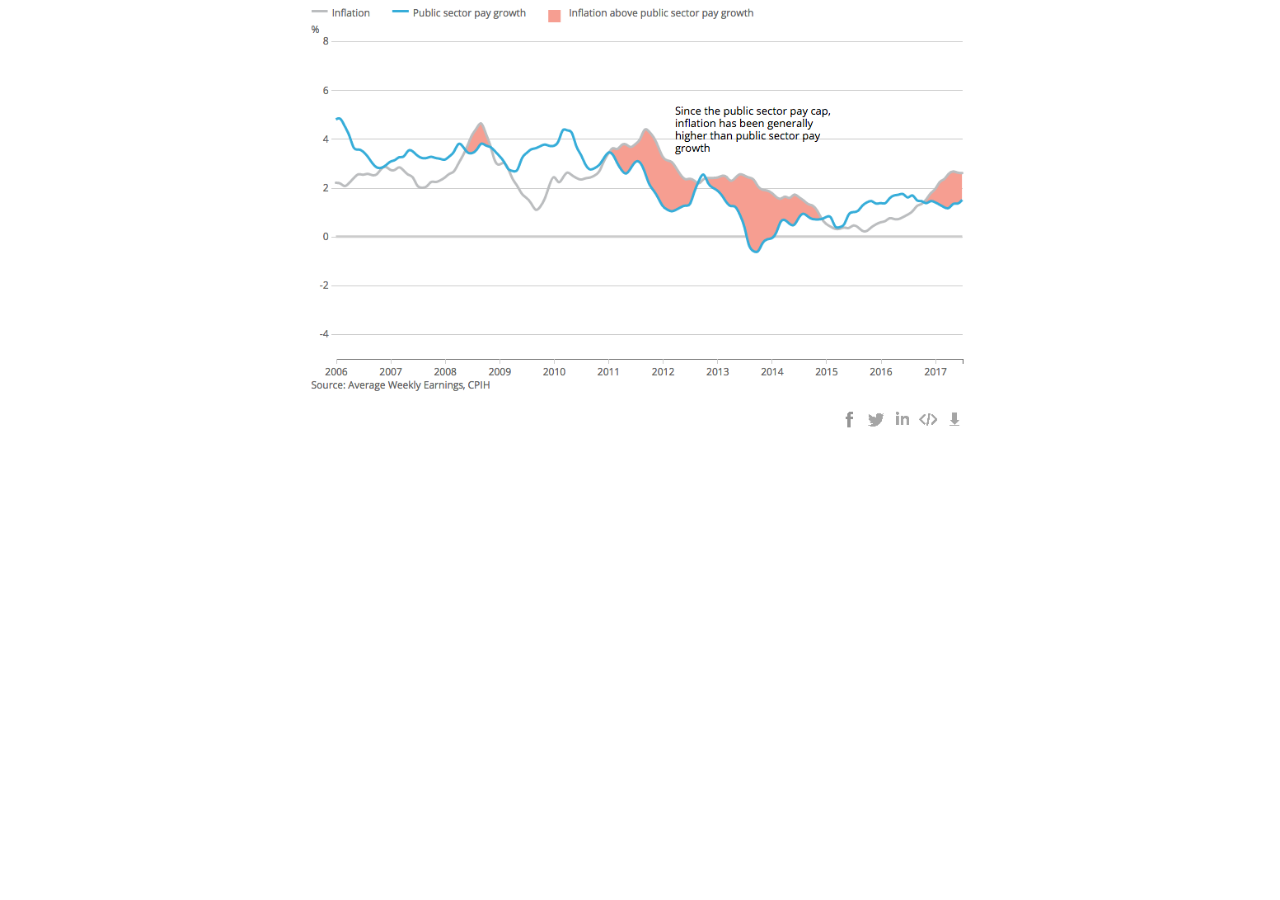
==== Icon-array/index.html @ abd40598 "icon-array" ====
<!DOCTYPE html>
<html lang="en">

<head>
  <link href='https://fonts.googleapis.com/css?family=Open+Sans:400,700' rel='stylesheet' type='ext/css'>
  <title></title>

  <meta name="description" content="">
  <meta http-equiv="X-UA-Compatible" content="IE=edge" />
  <meta name="viewport" content="width=device-width, initial-scale=1, minimum-scale=1, maximum-scale=1, user-scalable=no" />
  <meta http-equiv="content-type" content="text/html; charset=utf-8" />

  <link rel="stylesheet" href="../lib/globalStyle.css" />
  <link rel="stylesheet" href="../lib/bootstrap-grid.css" />
<style>
body{
  max-width: 700px;
}
</style>
</head>


<body>

  <div class="container-fluid">
    <div id="graphic" class="row no-gutters">
      <img src="fallback.png" alt="[Chart]" />
    </div>
  </div>

  <div id="keypoints">
    <p></p>
  </div>

  <div id="footer">
  </div>

  <script src="https://cdn.ons.gov.uk/vendor/d3/4.13.0/d3.min.js" type="text/javascript"></script>
  <script src="../lib/modernizr.svg.min.js" type="text/javascript"></script>
  <script src="https://cdn.ons.gov.uk/vendor/pym/1.3.2/pym.min.js" type="text/javascript"></script>
  <script src="../lib/d3-iconarray.js" type="text/javascript"></script>

  <script>
    var graphic = d3.select('#graphic');
    var keypoints = d3.select('#keypoints');
    var footer = d3.select(".footer");
    var pymChild = null;

    function drawGraphic(width) {
          // clear out existing graphics
      graphic.selectAll("*").remove();
      keypoints.selectAll("*").remove();
      footer.selectAll("*").remove();

      chart_width=parseInt(graphic.style('width'))

      dotmargin={top:dvc.essential.dotRadius*2,
                right:dvc.essential.dotRadius*2,
                bottom:dvc.essential.dotRadius*2,
                left:dvc.essential.dotRadius*2}

      var x = d3.scaleLinear()
				.range([0, (2*dvc.essential.gridWidth+2)*dvc.essential.dotRadius])
				.domain([0, dvc.essential.gridWidth]);

      var y = d3.scaleLinear()
          .range([0,dvc.essential.gridHeight*dvc.essential.dotRadius+dotmargin.top])
          .domain([0,dvc.essential.gridHeight])

      var colour = d3.scaleOrdinal()
                    .domain(graphic_data.map(function(d){return d.group}))
                    .range(dvc.essential.colour_palette)

      var layout= d3_iconarray.layout()
        .width(dvc.essential.gridWidth)
        .height(dvc.essential.gridHeight)
        .widthFirst(dvc.essential.widthFirst)


      //create layouts for each group
      layouts={}
      for(i=0;i<graphic_data.length;i++){
        layouts[graphic_data[i].group]=layout(d3.range(0,graphic_data[i].value,1))
      }

      graphic.selectAll('div')
      .data(graphic_data)
    	.enter()
    	.append('div')
      .attr('class','col-sm')
    	.call(arrayBars);



      function arrayBars(parent){
      		parent.append('p')
      			.attr('class','bar-label')
      			.html(function(d){
      				return d.group + " £" + d.value;
      			});

      		parent.append('svg')
      			.attr('width', ((2*dvc.essential.gridWidth+2)*dvc.essential.dotRadius)+dotmargin.left+dotmargin.right)
            .attr('height', 2*(dvc.essential.gridHeight*dvc.essential.dotRadius+dotmargin.top+dotmargin.bottom))
      		.append('g')
      			.attr('transform','translate('+dotmargin.left+','+dotmargin.top+')')
      			.attr('class',function(d){return d.group})
      		.selectAll('circle')
      			.data(function(d){
              var thislayout = layout( d3.range(0, d.value, 1) );
              thislayout.forEach(function(e){
                e["group"]=d.group
              })
              return thislayout })
      		.enter()
      			.append('circle')
      				.attr('cx',function(d){ return x(d.position.x); })
      				.attr('cy',function(d){ return 2*y(d.position.y); })
      				.attr('r', dvc.essential.dotRadius)
              .attr('fill',function(d,i){return colour(d.group)})
      }

      d3.selectAll('svg')
      .selectAll('circles')
      .attr('fill',function(d,i){return dvc.essential.colour_palette[i]})

      //create link to source
      d3.select('#footer')
        .append("h6")
        .attr("id", "source")
        .html("Source: "+dvc.essential.sourceText[0])

      //use pym to calculate chart dimensions
      if (pymChild) {
        pymChild.sendHeight();
      }

    } // ends drawGraphic



    //check whether browser can cope with svg
    if (Modernizr.svg) {
      //load config
      d3.json("config.json", function(error, config) {
        dvc = config

        //load chart data
        d3.csv(dvc.essential.graphic_data_url, function(error, data) {
          graphic_data = data;

          //use pym to create iframed chart dependent on specified variables
          pymChild = new pym.Child({
            renderCallback: drawGraphic
          });
        });
      })

    } else {
      //use pym to create iframe containing fallback image (which is set as default)
      pymChild = new pym.Child();
      if (pymChild) {
        pymChild.sendHeight();
      }
    }
  </script>
</body>

</html>
---- lib/globalStyle.css ----
html, body, div, span, applet, object, iframe,
		h1, h2, h3, h4, h5, h6, p, blockquote, pre,
		a, abbr, acronym, address, big, cite, code,
		del, dfn, em, img, ins, kbd, q, s, samp,
		small, strike, strong, sub, sup, tt, var,
		b, u, i, center,
		dl, dt, dd, ol, ul, li,
		fieldset, form, label, legend,
		table, caption, tbody, tfoot, thead, tr, th, td,
		article, aside, canvas, details, embed,
		figure, figcaption, footer, header, hgroup,
		menu, nav, output, ruby, section, summary,
		time, mark, audio, video
		{
			margin: 0;
			padding: 0;
			border: 0;
			font-size: 100%;
			font: inherit;
			vertical-align: baseline;
		}



        html
		{
			-webkit-text-size-adjust: none; /* prevent font scaling in landscape */
		}



        body /* required */
		{
            font-family: 'Open Sans', sans-serif;
			font-weight:400;
			max-width:944px;
			margin: 0px auto;
        }



        a, /* required */
		a:link,
		a:visited
		{
            color: #4774CC;
            text-decoration: none;
        }



        a:hover, /* required */
		a:active
		{
			opacity: 0.7;
		}



        /*.footnotes p,*/
        .footer  /* required */
		{
            font-size: 14px;
            color: #808080;
			font-weight:100;
			padding-bottom:2px;
        }



        /* chart */
        #graphic /* required */
		{
            width: 100%;
        }



        #graphic:before, /* required */
        #graphic:after
		{
            content: " "; /* 1 */
            display: table; /* 2 */
        }



        #graphic:after /* required */
		{
			clear: both;
		}

		.svgRect{
			fill: white;
		}

		/* y-axis tick labels */
        #graphic .axis  /* required */
		{
            font-size: 12px;
            fill: #666;
        }


		/* x-axis baseline; not to be confused with centreline. Can consider overlaying this with #centreline */
        #graphic .axis path  /* required */
		{
            fill: none;
            stroke: #ccc;
            shape-rendering: crispEdges;
        }


		#graphic .axis line /* required */
		{
            fill: none;
            stroke: #ccc;
            shape-rendering: crispEdges;
        }

		/* y-axis line path */
        #graphic .axis.y path /* required */
		{
			display: none;
		}



		/* y-axis full width grid lines */
        #graphic .grid .tick line/* required */
		{
            stroke: #CCC;
            stroke-width: 1px;
            shape-rendering: crispEdges;
        }



		/* plotted graph line */
        #graphic .line /* required */
		{
            fill: none; /* must be 'none' */
            stroke-width: 3px;
			stroke-linecap:round;
			stroke-linejoin:round;
        }

        #graphic img /* required */
		{
            max-width: 100%;
            height: auto;
        }

			/* legend elements */
        #graphic .key /* required */
		{
            display: inline-block;
            margin: 0 0 1em 0;
            padding: 0;
            line-height: 15px;
        }


		/* legend elements */
        #graphic .key li/* required */
		{
            display: inline-block;
            margin: 0 18px 0 0;
            padding: 0;
            line-height: 15px;
        }



        /* legend coloured elements */
        #graphic .key b/* required */
		{
            display: inline-block;
            width: 35px;
            height: 15px;
            margin-right: 6px;
            float: left;
			background-color:none;
			margin-top:8px;
        }


		 #graphic .legendBlocks{ /* new for Cluster chart */
            width: 15px !important;
			margin-top:0px !important;
		}


		/* y-axis units label */
        #graphic .unit/* required */
		{
            font-size:12px;
            fill:#333333;
            text-align: left;
			width:130px;
			height:20px;
			display:block;
			float:none;
        }

		.annotext0, .annotext1, .annotext2, .annotext3 {
		    font-family: 'Open Sans', sans-serif;
			font-size: 12px;
			fill: #666;
			font-weight:500;
		}


     	.annocirc0, .annocirc1, .annocirc2, .annocirc3{
			stroke:#E66500;
			stroke-width:2px;
			fill: #E66500;
			display:inline;
		}

		#centreline /* required */
		{
			stroke:#666;
			stroke-width:3px;
		}



		/* y- and x-axis tick text */
		.domain/* required. BOTH MUST BE NONE */
		{
			fill:none;
			stroke:none;
		}


		.circles
		{
			float:left;
		}


		/* footnotes to graph */
		#keypoints/* required. */
		{
			margin-bottom:10px;
			color:#666;
			font-weight:700;
		}

		#keypoints p/* required. */
		{
			/* margin-bottom:0.6em; */
		}


		#downloadshare:hover {
			cursor:pointer;
			cursor:hand;
		}
		#embedShare:hover {
			cursor:pointer;
			cursor:hand;
		}
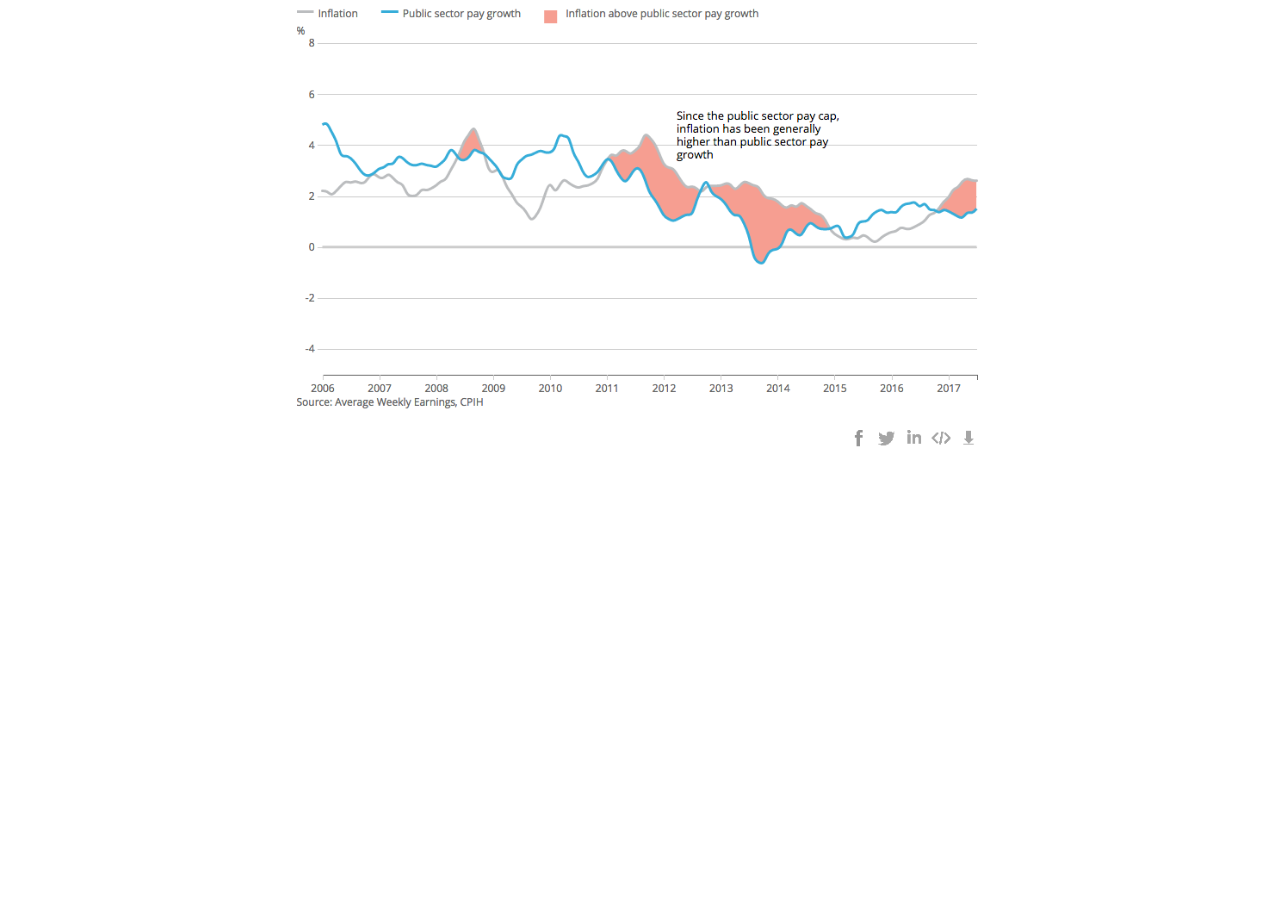
==== commit 9ef269e2: "New icon array chart" ====
--- a/Icon-array/index.html
+++ b/Icon-array/index.html
@@ -11,19 +11,25 @@
   <meta http-equiv="content-type" content="text/html; charset=utf-8" />
 
   <link rel="stylesheet" href="../lib/globalStyle.css" />
-  <link rel="stylesheet" href="../lib/bootstrap-grid.css" />
 <style>
 body{
   max-width: 700px;
 }
+
+h6 {
+    font-size: 16px;
+    margin: 16px 0 8px 0;
+    font-weight: 700;
+    color:#323132;
+    }
 </style>
 </head>
 
 
 <body>
 
-  <div class="container-fluid">
-    <div id="graphic" class="row no-gutters">
+  <div>
+    <div id="graphic" >
       <img src="fallback.png" alt="[Chart]" />
     </div>
   </div>
@@ -52,77 +58,135 @@
       keypoints.selectAll("*").remove();
       footer.selectAll("*").remove();
 
+      margin={top:dvc.optional.margin_lg[0],
+                right:dvc.optional.margin_lg[1],
+                bottom:dvc.optional.margin_lg[2],
+                left:dvc.optional.margin_lg[3]}
+
+
       chart_width=parseInt(graphic.style('width'))
-
-      dotmargin={top:dvc.essential.dotRadius*2,
-                right:dvc.essential.dotRadius*2,
-                bottom:dvc.essential.dotRadius*2,
-                left:dvc.essential.dotRadius*2}
-
-      var x = d3.scaleLinear()
-				.range([0, (2*dvc.essential.gridWidth+2)*dvc.essential.dotRadius])
-				.domain([0, dvc.essential.gridWidth]);
-
-      var y = d3.scaleLinear()
-          .range([0,dvc.essential.gridHeight*dvc.essential.dotRadius+dotmargin.top])
-          .domain([0,dvc.essential.gridHeight])
-
-      var colour = d3.scaleOrdinal()
-                    .domain(graphic_data.map(function(d){return d.group}))
-                    .range(dvc.essential.colour_palette)
-
-      var layout= d3_iconarray.layout()
-        .width(dvc.essential.gridWidth)
-        .height(dvc.essential.gridHeight)
-        .widthFirst(dvc.essential.widthFirst)
-
-
-      //create layouts for each group
-      layouts={}
-      for(i=0;i<graphic_data.length;i++){
-        layouts[graphic_data[i].group]=layout(d3.range(0,graphic_data[i].value,1))
-      }
-
-      graphic.selectAll('div')
-      .data(graphic_data)
-    	.enter()
-    	.append('div')
-      .attr('class','col-sm')
-    	.call(arrayBars);
-
-
-
-      function arrayBars(parent){
-      		parent.append('p')
-      			.attr('class','bar-label')
-      			.html(function(d){
-      				return d.group + " £" + d.value;
-      			});
-
-      		parent.append('svg')
-      			.attr('width', ((2*dvc.essential.gridWidth+2)*dvc.essential.dotRadius)+dotmargin.left+dotmargin.right)
-            .attr('height', 2*(dvc.essential.gridHeight*dvc.essential.dotRadius+dotmargin.top+dotmargin.bottom))
+      if(chart_width<450){//mobile
+        height = Math.ceil((chart_width * dvc.optional.aspectRatio_sm[1]) / dvc.optional.aspectRatio_sm[0]) - margin.top - margin.bottom;
+        gridHeight=10
+        arrayDomain=Math.ceil(dvc.essential.gridWidth/2);
+        dotRadius=0.9*chart_width/dvc.essential.gridWidth
+
+      }else{//large
+        height = Math.ceil((chart_width * dvc.optional.aspectRatio_lg[1]) / dvc.optional.aspectRatio_lg[0]) - margin.top - margin.bottom;
+        gridHeight=5;
+        arrayDomain=dvc.essential.gridWidth;
+        dotRadius=0.45*chart_width/dvc.essential.gridWidth
+      }
+
+
+
+      var layout = d3_iconarray.layout()
+    	.height(gridHeight)
+      .widthFirst(dvc.essential.widthFirst);
+
+      var dataArray = graphic_data.reduce(function(value,d){
+        for(var i=0;i<d.value;i++){
+          value.push(d.colour);
+        }
+        return value
+      },[]);
+
+
+
+      var grid = layout(dataArray)
+      var arrayScale = d3.scaleLinear()
+        	.domain([ 0, arrayDomain ])
+        	.range([0, chart_width-(margin.left+margin.right)]);
+
+      var svg = d3.select('#graphic')
+      		.append('svg')
+      			.attr('width',chart_width)
+      			.attr('height',height)
       		.append('g')
-      			.attr('transform','translate('+dotmargin.left+','+dotmargin.top+')')
-      			.attr('class',function(d){return d.group})
-      		.selectAll('circle')
-      			.data(function(d){
-              var thislayout = layout( d3.range(0, d.value, 1) );
-              thislayout.forEach(function(e){
-                e["group"]=d.group
-              })
-              return thislayout })
+      			.attr('transform','translate('+margin.left+','+margin.top+')');
+
+      svg.selectAll('circle')
+      	.data(grid)
       		.enter()
-      			.append('circle')
-      				.attr('cx',function(d){ return x(d.position.x); })
-      				.attr('cy',function(d){ return 2*y(d.position.y); })
-      				.attr('r', dvc.essential.dotRadius)
-              .attr('fill',function(d,i){return colour(d.group)})
-      }
-
-      d3.selectAll('svg')
-      .selectAll('circles')
-      .attr('fill',function(d,i){return dvc.essential.colour_palette[i]})
+      	.append('circle')
+      		.attr('cx', function(d){
+      			return arrayScale(d.position.x);
+      		})
+      		.attr('cy', function(d){
+      			return arrayScale(d.position.y);
+      		})
+      		.attr('r',dotRadius)
+      		.attr('fill',function(d){ return d.data; })
+
+      var legend = d3.select('svg')
+    						.append("g")
+    						.attr("id", "legend")
+                .attr("transform",function(){
+                  if(chart_width<450){return "translate("+margin.left+" "+(24*0.90*chart_width/dvc.essential.gridWidth)+")"}
+                  else {return "translate("+margin.left+" "+(12*0.45*chart_width/dvc.essential.gridWidth)+")"}
+                })
+
+      labels=[]
+      graphic_data.forEach(function(d){
+        labels.push(d.group)
+      })
+      createLegend(labels);
+
+function createLegend(labels){
+  var prevX= 0;
+  var prevY= 0;
+  lineNo = 0;
+  var lineNoOld = 0;
+  labels.forEach(function(d,i) {
+    // draw legend text based on content of var legendLabels ...
+    var_group= d3.select("#legend").append("g");
+
+    var_group.append("circle")
+    .attr("class","rect" + i)
+    .attr("fill", dvc.essential.colour_palette[i])
+    .attr("cx", 0)
+    .attr("cy", 0)
+    .attr("r", dotRadius);
+
+    var_group.append("text")
+    .text(labels[i])
+    .attr("class","legend" + i)
+    .attr("text-anchor", "start")
+    .style("font-size", "12px")
+    .style("fill", "#666")
+    .attr('y',15)
+    .attr('x',0);
+    d3.selectAll(".legend" + (i))
+    .each(calcPosition);
+
+    function calcPosition() {
+      var BBox = this.getBBox()
+      //prevY =BBox.width
+      d3.select(".legend" + (i))
+      .attr("y",function(d){
+      if((prevX+BBox.width +50)>parseInt(graphic.style("width")) ){
+        lineNoOld = lineNo;
+        lineNo=lineNo + 1;
+        prevX = 0;
+      }
+      return eval((lineNo*20) + 20);
+      })
+      .attr("x",function(d){ return prevX+25;})
+      d3.select(".rect" + (i))
+      .attr("cy",function(d){
+      if((prevX+BBox.width +50)>parseInt(graphic.style("width")) ){
+      lineNoOld = lineNo;
+      lineNo=lineNo + 1;
+      prevX = 0;
+      }
+      return eval((lineNo*20)+12);
+      })
+      .attr("cx",function(d){ return prevX; })
+      prevX = prevX + BBox.width +50
+    }; // end function calcPosition()
+
+  }); // end foreach
+}// end function createLegend()
 
       //create link to source
       d3.select('#footer')
